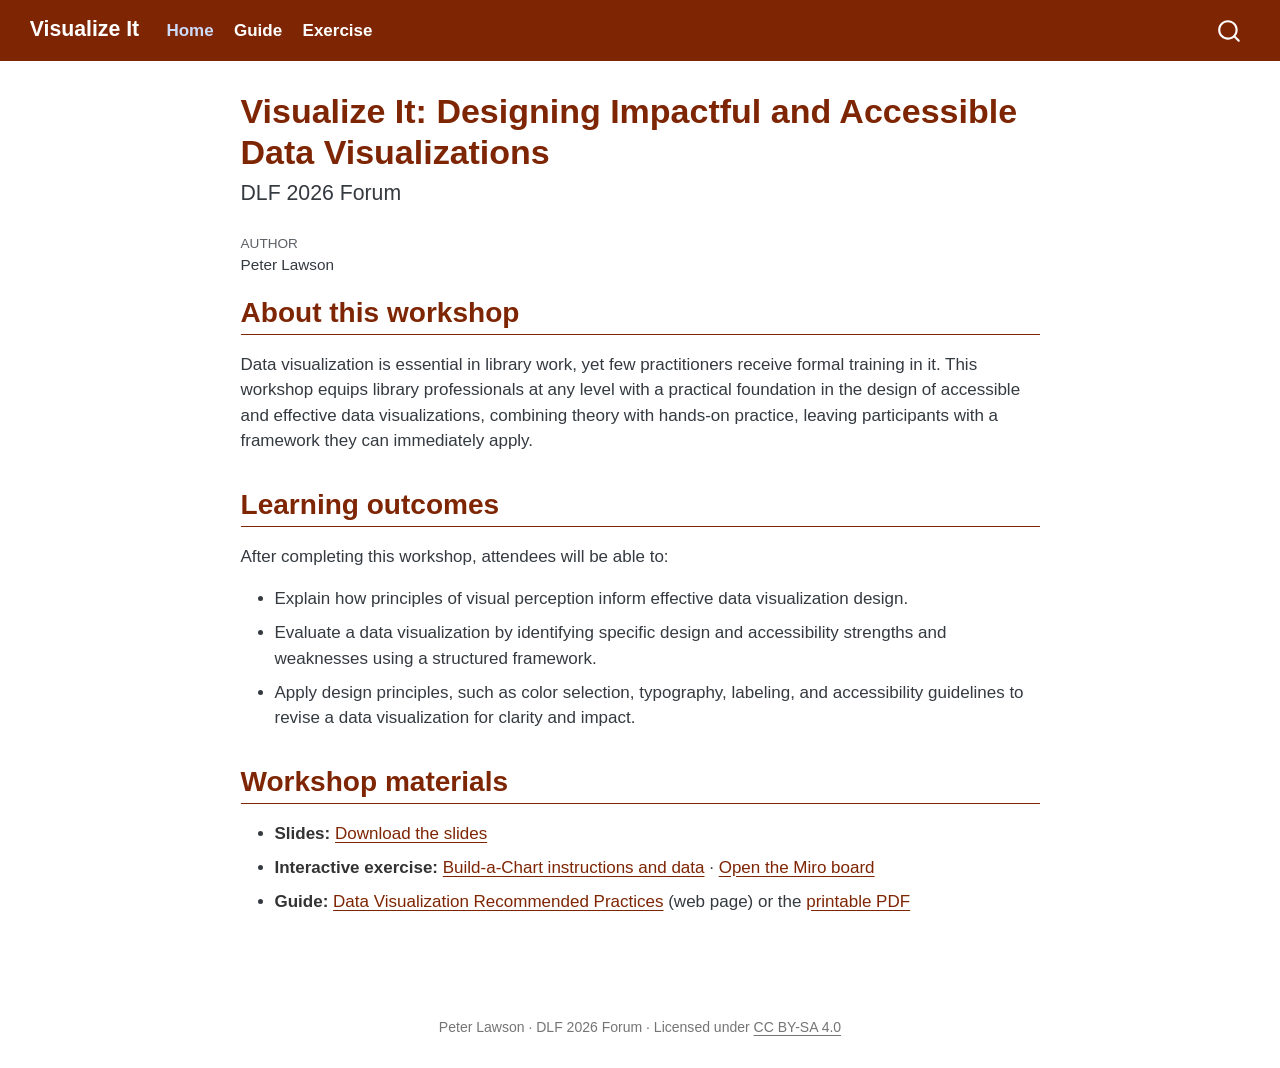
==== docs/index.html @ b8fcf2ea "Updated workshop site" ====
<!DOCTYPE html>
<html xmlns="http://www.w3.org/1999/xhtml" lang="en" xml:lang="en"><head>

<meta charset="utf-8">
<meta name="generator" content="quarto-1.10.18">

<meta name="viewport" content="width=device-width, initial-scale=1.0, user-scalable=yes">

<meta name="author" content="Peter Lawson">

<title>Visualize It: Designing Impactful and Accessible Data Visualizations – Visualize It</title>
<style>
/* Default styles provided by pandoc.
** See https://pandoc.org/MANUAL.html#variables-for-html for config info.
*/
span.smallcaps{font-variant: small-caps;}
div.columns{display: flex; gap: 1.5em;}
div.column{flex: auto;}
@media screen {
div.columns{gap: min(4vw, 1.5em);}
div.column{overflow-x: auto;}
}
div.hanging-indent{margin-left: 1.5em; text-indent: -1.5em;}
ul.task-list{list-style: none;}
ul.task-list li input[type="checkbox"] {
  width: 0.8em;
  margin: 0 0.8em 0.2em -1em; /* quarto-specific, see https://github.com/quarto-dev/quarto-cli/issues/4556 */ 
  vertical-align: middle;
}
</style>


<script src="site_libs/quarto-nav/quarto-nav.js"></script>
<script src="site_libs/quarto-nav/headroom.min.js"></script>
<script src="site_libs/clipboard/clipboard.min.js"></script>
<script src="site_libs/quarto-search/autocomplete.umd.js"></script>
<script src="site_libs/quarto-search/fuse.min.js"></script>
<script src="site_libs/quarto-search/quarto-search.js"></script>
<meta name="quarto:offset" content="./">
<script src="site_libs/quarto-html/quarto.js" type="module"></script>
<script src="site_libs/quarto-html/tabsets/tabsets.js" type="module"></script>
<script src="site_libs/quarto-html/popper.min.js"></script>
<script src="site_libs/quarto-html/tippy.umd.min.js"></script>
<script src="site_libs/quarto-html/anchor.min.js"></script>
<link href="site_libs/quarto-html/tippy.css" rel="stylesheet">
<link href="site_libs/quarto-html/quarto-syntax-highlighting-64a204ab8560d761af7679ceaba22944.css" rel="stylesheet" id="quarto-text-highlighting-styles">
<script src="site_libs/bootstrap/bootstrap.min.js"></script>
<link href="site_libs/bootstrap/bootstrap-icons.css" rel="stylesheet">
<link href="site_libs/bootstrap/bootstrap-1c225504b651b52d7ceb7165f9ae1295.min.css" rel="stylesheet" append-hash="true" id="quarto-bootstrap" data-mode="light">
<script id="quarto-search-options" type="application/json">{
  "location": "navbar",
  "copy-button": false,
  "collapse-after": 3,
  "panel-placement": "end",
  "type": "overlay",
  "limit": 50,
  "keyboard-shortcut": [
    "f",
    "/",
    "s"
  ],
  "show-item-context": false,
  "language": {
    "search-no-results-text": "No results",
    "search-matching-documents-text": "matching documents",
    "search-copy-link-title": "Copy link to search",
    "search-hide-matches-text": "Hide additional matches",
    "search-more-match-text": "more match in this document",
    "search-more-matches-text": "more matches in this document",
    "search-clear-button-title": "Clear",
    "search-text-placeholder": "",
    "search-detached-cancel-button-title": "Cancel",
    "search-submit-button-title": "Submit",
    "search-label": "Search"
  }
}</script>


<link rel="stylesheet" href="styles.css">
</head>

<body class="nav-fixed fullcontent quarto-light">

<div id="quarto-search-results"></div>
  <header id="quarto-header" class="headroom fixed-top">
    <nav class="navbar navbar-expand-lg " data-bs-theme="dark">
      <div class="navbar-container container-fluid">
      <div class="navbar-brand-container mx-auto">
    <a class="navbar-brand" href="./index.html">
    <span class="navbar-title">Visualize It</span>
    </a>
  </div>
            <div id="quarto-search" class="" title="Search"></div>
          <button class="navbar-toggler" type="button" data-bs-toggle="collapse" data-bs-target="#navbarCollapse" aria-controls="navbarCollapse" role="menu" aria-expanded="false" aria-label="Toggle navigation" onclick="if (window.quartoToggleHeadroom) { window.quartoToggleHeadroom(); }">
  <span class="navbar-toggler-icon"></span>
</button>
          <div class="collapse navbar-collapse" id="navbarCollapse">
            <ul class="navbar-nav navbar-nav-scroll me-auto">
  <li class="nav-item">
    <a class="nav-link active" href="./index.html" aria-current="page"> 
<span class="menu-text">Home</span></a>
  </li>  
  <li class="nav-item">
    <a class="nav-link" href="./handout.html"> 
<span class="menu-text">Guide</span></a>
  </li>  
  <li class="nav-item">
    <a class="nav-link" href="./exercise.html"> 
<span class="menu-text">Exercise</span></a>
  </li>  
</ul>
          </div> <!-- /navcollapse -->
            <div class="quarto-navbar-tools">
</div>
      </div> <!-- /container-fluid -->
    </nav>
</header>
<!-- content -->
<div id="quarto-content" class="quarto-container page-columns page-rows-contents page-layout-article page-navbar">
<!-- sidebar -->
<!-- margin-sidebar -->
    
<!-- main -->
<main class="content" id="quarto-document-content">

<header id="title-block-header" class="quarto-title-block default">
<div class="quarto-title">
<h1 class="title">Visualize It: Designing Impactful and Accessible Data Visualizations</h1>
<p class="subtitle lead">DLF 2026 Forum</p>
</div>



<div class="quarto-title-meta">

    <div>
    <div class="quarto-title-meta-heading">Author</div>
    <div class="quarto-title-meta-contents">
             <p>Peter Lawson </p>
          </div>
  </div>
    
  
    
  </div>
  


</header>


<section id="about-this-workshop" class="level2">
<h2 class="anchored" data-anchor-id="about-this-workshop">About this workshop</h2>
<p>Data visualization is essential in library work, yet few practitioners receive formal training in it. This workshop equips library professionals at any level with a practical foundation in the design of accessible and effective data visualizations, combining theory with hands-on practice, leaving participants with a framework they can immediately apply.</p>
</section>
<section id="learning-outcomes" class="level2">
<h2 class="anchored" data-anchor-id="learning-outcomes">Learning outcomes</h2>
<p>After completing this workshop, attendees will be able to:</p>
<ul>
<li>Explain how principles of visual perception inform effective data visualization design.</li>
<li>Evaluate a data visualization by identifying specific design and accessibility strengths and weaknesses using a structured framework.</li>
<li>Apply design principles, such as color selection, typography, labeling, and accessibility guidelines to revise a data visualization for clarity and impact.</li>
</ul>
</section>
<section id="workshop-materials" class="level2">
<h2 class="anchored" data-anchor-id="workshop-materials">Workshop materials</h2>
<ul>
<li><strong>Slides:</strong> <a href="dlf-data-visualization.pptx" download="dlf-data-visualization.pptx" target="_blank" rel="noopener">Download the slides</a></li>
<li><strong>Interactive exercise:</strong> <a href="./exercise.html">Build-a-Chart instructions and data</a> · <a href="https://bit.ly/dlf-vis-it-exercise" target="_blank" rel="noopener">Open the Miro board</a></li>
<li><strong>Guide:</strong> <a href="./handout.html" target="_blank" rel="noopener">Data Visualization Recommended Practices</a> (web page) or the <a href="Visualize_It_Handout.pdf" target="_blank" rel="noopener">printable PDF</a></li>
</ul>


</section>

</main> <!-- /main -->
<script id="quarto-html-after-body" type="application/javascript">
  window.document.addEventListener("DOMContentLoaded", function (event) {
    const icon = "";
    const anchorJS = new window.AnchorJS();
    anchorJS.options = {
      placement: 'right',
      icon: icon
    };
    anchorJS.add('.anchored');
    const isCodeAnnotation = (el) => {
      for (const clz of el.classList) {
        if (clz.startsWith('code-annotation-')) {                     
          return true;
        }
      }
      return false;
    }
    const onCopySuccess = function(e) {
      // button target
      const button = e.trigger;
      // don't keep focus
      button.blur();
      // flash "checked"
      button.classList.add('code-copy-button-checked');
      var currentTitle = button.getAttribute("title");
      button.setAttribute("title", "Copied!");
      let tooltip;
      if (window.bootstrap) {
        button.setAttribute("data-bs-toggle", "tooltip");
        button.setAttribute("data-bs-placement", "left");
        button.setAttribute("data-bs-title", "Copied!");
        tooltip = new bootstrap.Tooltip(button, 
          { trigger: "manual", 
            customClass: "code-copy-button-tooltip",
            offset: [0, -8]});
        tooltip.show();    
      }
      setTimeout(function() {
        if (tooltip) {
          tooltip.hide();
          button.removeAttribute("data-bs-title");
          button.removeAttribute("data-bs-toggle");
          button.removeAttribute("data-bs-placement");
        }
        button.setAttribute("title", currentTitle);
        button.classList.remove('code-copy-button-checked');
      }, 1000);
      // clear code selection
      e.clearSelection();
    }
    const getTextToCopy = function(trigger) {
      const outerScaffold = trigger.parentElement.cloneNode(true);
      const codeEl = outerScaffold.querySelector('code');
      for (const childEl of codeEl.children) {
        if (isCodeAnnotation(childEl)) {
          childEl.remove();
        }
      }
      return codeEl.innerText;
    }
    const clipboard = new window.ClipboardJS('.code-copy-button:not([data-in-quarto-modal])', {
      text: getTextToCopy
    });
    clipboard.on('success', onCopySuccess);
    if (window.document.getElementById('quarto-embedded-source-code-modal')) {
      const clipboardModal = new window.ClipboardJS('.code-copy-button[data-in-quarto-modal]', {
        text: getTextToCopy,
        container: window.document.getElementById('quarto-embedded-source-code-modal')
      });
      clipboardModal.on('success', onCopySuccess);
    }
      var localhostRegex = new RegExp(/^(?:http|https):\/\/localhost\:?[0-9]*\//);
      var mailtoRegex = new RegExp(/^mailto:/);
        var filterRegex = new RegExp('/' + window.location.host + '/');
      var isInternal = (href) => {
          return filterRegex.test(href) || localhostRegex.test(href) || mailtoRegex.test(href);
      }
      // Inspect non-navigation links and adorn them if external
     var links = window.document.querySelectorAll('a[href]:not(.nav-link):not(.navbar-brand):not(.toc-action):not(.sidebar-link):not(.sidebar-item-toggle):not(.pagination-link):not(.no-external):not([aria-hidden]):not(.dropdown-item):not(.quarto-navigation-tool):not(.about-link)');
      for (var i=0; i<links.length; i++) {
        const link = links[i];
        if (!isInternal(link.href)) {
          // undo the damage that might have been done by quarto-nav.js in the case of
          // links that we want to consider external
          if (link.dataset.originalHref !== undefined) {
            link.href = link.dataset.originalHref;
          }
            // target, if specified
            link.setAttribute("target", "_blank");
            if (link.getAttribute("rel") === null) {
              link.setAttribute("rel", "noopener");
            }
        }
      }
    function tippyHover(el, contentFn, onTriggerFn, onUntriggerFn) {
      const config = {
        allowHTML: true,
        maxWidth: 500,
        delay: 100,
        arrow: false,
        appendTo: function(el) {
            return el.parentElement;
        },
        interactive: true,
        interactiveBorder: 10,
        theme: 'quarto',
        placement: 'bottom-start',
      };
      if (contentFn) {
        config.content = contentFn;
      }
      if (onTriggerFn) {
        config.onTrigger = onTriggerFn;
      }
      if (onUntriggerFn) {
        config.onUntrigger = onUntriggerFn;
      }
      window.tippy(el, config); 
    }
    const noterefs = window.document.querySelectorAll('a[role="doc-noteref"]');
    for (var i=0; i<noterefs.length; i++) {
      const ref = noterefs[i];
      tippyHover(ref, function() {
        // use id or data attribute instead here
        let href = ref.getAttribute('data-footnote-href') || ref.getAttribute('href');
        try { href = new URL(href).hash; } catch {}
        const id = href.replace(/^#\/?/, "");
        const note = window.document.getElementById(id);
        if (note) {
          return note.innerHTML;
        } else {
          return "";
        }
      });
    }
    const xrefs = window.document.querySelectorAll('a.quarto-xref');
    const processXRef = (id, note) => {
      // Strip column container classes
      const stripColumnClz = (el) => {
        el.classList.remove("page-full", "page-columns");
        if (el.children) {
          for (const child of el.children) {
            stripColumnClz(child);
          }
        }
      }
      stripColumnClz(note)
      if (id === null || id.startsWith('sec-')) {
        // Special case sections, only their first couple elements
        const container = document.createElement("div");
        if (note.children && note.children.length > 2) {
          container.appendChild(note.children[0].cloneNode(true));
          for (let i = 1; i < note.children.length; i++) {
            const child = note.children[i];
            if (child.tagName === "P" && child.innerText === "") {
              continue;
            } else {
              container.appendChild(child.cloneNode(true));
              break;
            }
          }
          if (window.Quarto?.typesetMath) {
            window.Quarto.typesetMath(container);
          }
          return container.innerHTML
        } else {
          if (window.Quarto?.typesetMath) {
            window.Quarto.typesetMath(note);
          }
          return note.innerHTML;
        }
      } else {
        // Remove any anchor links if they are present
        const anchorLink = note.querySelector('a.anchorjs-link');
        if (anchorLink) {
          anchorLink.remove();
        }
        if (window.Quarto?.typesetMath) {
          window.Quarto.typesetMath(note);
        }
        if (note.classList.contains("callout")) {
          return note.outerHTML;
        } else {
          return note.innerHTML;
        }
      }
    }
    for (var i=0; i<xrefs.length; i++) {
      const xref = xrefs[i];
      tippyHover(xref, undefined, function(instance) {
        instance.disable();
        let url = xref.getAttribute('href');
        let hash = undefined; 
        if (url.startsWith('#')) {
          hash = url;
        } else {
          try { hash = new URL(url).hash; } catch {}
        }
        if (hash) {
          const id = hash.replace(/^#\/?/, "");
          const note = window.document.getElementById(id);
          if (note !== null) {
            try {
              const html = processXRef(id, note.cloneNode(true));
              instance.setContent(html);
            } finally {
              instance.enable();
              instance.show();
            }
          } else {
            // See if we can fetch this
            fetch(url.split('#')[0])
            .then(res => res.text())
            .then(html => {
              const parser = new DOMParser();
              const htmlDoc = parser.parseFromString(html, "text/html");
              const note = htmlDoc.getElementById(id);
              if (note !== null) {
                const html = processXRef(id, note);
                instance.setContent(html);
              } 
            }).finally(() => {
              instance.enable();
              instance.show();
            });
          }
        } else {
          // See if we can fetch a full url (with no hash to target)
          // This is a special case and we should probably do some content thinning / targeting
          fetch(url)
          .then(res => res.text())
          .then(html => {
            const parser = new DOMParser();
            const htmlDoc = parser.parseFromString(html, "text/html");
            const note = htmlDoc.querySelector('main.content');
            if (note !== null) {
              // This should only happen for chapter cross references
              // (since there is no id in the URL)
              // remove the first header
              if (note.children.length > 0 && note.children[0].tagName === "HEADER") {
                note.children[0].remove();
              }
              const html = processXRef(null, note);
              instance.setContent(html);
            } 
          }).finally(() => {
            instance.enable();
            instance.show();
          });
        }
      }, function(instance) {
      });
    }
        let selectedAnnoteEl;
        const selectorForAnnotation = ( cell, annotation) => {
          let cellAttr = 'data-code-cell="' + cell + '"';
          let lineAttr = 'data-code-annotation="' +  annotation + '"';
          const selector = 'span[' + cellAttr + '][' + lineAttr + ']';
          return selector;
        }
        const selectCodeLines = (annoteEl) => {
          const doc = window.document;
          const targetCell = annoteEl.getAttribute("data-target-cell");
          const targetAnnotation = annoteEl.getAttribute("data-target-annotation");
          const annoteSpan = window.document.querySelector(selectorForAnnotation(targetCell, targetAnnotation));
          const lines = annoteSpan.getAttribute("data-code-lines").split(",");
          const lineIds = lines.map((line) => {
            return targetCell + "-" + line;
          })
          let top = null;
          let height = null;
          let parent = null;
          if (lineIds.length > 0) {
              //compute the position of the single el (top and bottom and make a div)
              const el = window.document.getElementById(lineIds[0]);
              top = el.offsetTop;
              height = el.offsetHeight;
              parent = el.parentElement.parentElement;
            if (lineIds.length > 1) {
              const lastEl = window.document.getElementById(lineIds[lineIds.length - 1]);
              const bottom = lastEl.offsetTop + lastEl.offsetHeight;
              height = bottom - top;
            }
            if (top !== null && height !== null && parent !== null) {
              // cook up a div (if necessary) and position it 
              let div = window.document.getElementById("code-annotation-line-highlight");
              if (div === null) {
                div = window.document.createElement("div");
                div.setAttribute("id", "code-annotation-line-highlight");
                div.style.position = 'absolute';
                parent.appendChild(div);
              }
              div.style.top = top - 2 + "px";
              div.style.height = height + 4 + "px";
              div.style.left = 0;
              let gutterDiv = window.document.getElementById("code-annotation-line-highlight-gutter");
              if (gutterDiv === null) {
                gutterDiv = window.document.createElement("div");
                gutterDiv.setAttribute("id", "code-annotation-line-highlight-gutter");
                gutterDiv.style.position = 'absolute';
                const codeCell = window.document.getElementById(targetCell);
                const gutter = codeCell.querySelector('.code-annotation-gutter');
                gutter.appendChild(gutterDiv);
              }
              gutterDiv.style.top = top - 2 + "px";
              gutterDiv.style.height = height + 4 + "px";
            }
            selectedAnnoteEl = annoteEl;
          }
        };
        const unselectCodeLines = () => {
          const elementsIds = ["code-annotation-line-highlight", "code-annotation-line-highlight-gutter"];
          elementsIds.forEach((elId) => {
            const div = window.document.getElementById(elId);
            if (div) {
              div.remove();
            }
          });
          selectedAnnoteEl = undefined;
        };
          // Handle positioning of the toggle
      window.addEventListener(
        "resize",
        throttle(() => {
          elRect = undefined;
          if (selectedAnnoteEl) {
            selectCodeLines(selectedAnnoteEl);
          }
        }, 10)
      );
      function throttle(fn, ms) {
      let throttle = false;
      let timer;
        return (...args) => {
          if(!throttle) { // first call gets through
              fn.apply(this, args);
              throttle = true;
          } else { // all the others get throttled
              if(timer) clearTimeout(timer); // cancel #2
              timer = setTimeout(() => {
                fn.apply(this, args);
                timer = throttle = false;
              }, ms);
          }
        };
      }
        // Attach click handler to the DT
        const annoteDls = window.document.querySelectorAll('dt[data-target-cell]');
        for (const annoteDlNode of annoteDls) {
          annoteDlNode.addEventListener('click', (event) => {
            const clickedEl = event.target;
            if (clickedEl !== selectedAnnoteEl) {
              unselectCodeLines();
              const activeEl = window.document.querySelector('dt[data-target-cell].code-annotation-active');
              if (activeEl) {
                activeEl.classList.remove('code-annotation-active');
              }
              selectCodeLines(clickedEl);
              clickedEl.classList.add('code-annotation-active');
            } else {
              // Unselect the line
              unselectCodeLines();
              clickedEl.classList.remove('code-annotation-active');
            }
          });
        }
    const findCites = (el) => {
      const parentEl = el.parentElement;
      if (parentEl) {
        const cites = parentEl.dataset.cites;
        if (cites) {
          return {
            el,
            cites: cites.split(' ')
          };
        } else {
          return findCites(el.parentElement)
        }
      } else {
        return undefined;
      }
    };
    var bibliorefs = window.document.querySelectorAll('a[role="doc-biblioref"]');
    for (var i=0; i<bibliorefs.length; i++) {
      const ref = bibliorefs[i];
      const citeInfo = findCites(ref);
      if (citeInfo) {
        tippyHover(citeInfo.el, function() {
          var popup = window.document.createElement('div');
          citeInfo.cites.forEach(function(cite) {
            var citeDiv = window.document.createElement('div');
            citeDiv.classList.add('hanging-indent');
            citeDiv.classList.add('csl-entry');
            var biblioDiv = window.document.getElementById('ref-' + cite);
            if (biblioDiv) {
              citeDiv.innerHTML = biblioDiv.innerHTML;
            }
            popup.appendChild(citeDiv);
          });
          return popup.innerHTML;
        });
      }
    }
  });
  </script>
</div> <!-- /content -->
<footer class="footer">
  <div class="nav-footer">
    <div class="nav-footer-left">
      &nbsp;
    </div>   
    <div class="nav-footer-center">
<p>Peter Lawson · DLF 2026 Forum · Licensed under <a href="https://creativecommons.org/licenses/by-sa/4.0/" rel="license">CC BY-SA 4.0</a></p>
</div>
    <div class="nav-footer-right">
      &nbsp;
    </div>
  </div>
</footer>




</body></html>
---- docs/site_libs/quarto-html/tippy.css ----
.tippy-box[data-animation=fade][data-state=hidden]{opacity:0}[data-tippy-root]{max-width:calc(100vw - 10px)}.tippy-box{position:relative;background-color:#333;color:#fff;border-radius:4px;font-size:14px;line-height:1.4;white-space:normal;outline:0;transition-property:transform,visibility,opacity}.tippy-box[data-placement^=top]>.tippy-arrow{bottom:0}.tippy-box[data-placement^=top]>.tippy-arrow:before{bottom:-7px;left:0;border-width:8px 8px 0;border-top-color:initial;transform-origin:center top}.tippy-box[data-placement^=bottom]>.tippy-arrow{top:0}.tippy-box[data-placement^=bottom]>.tippy-arrow:before{top:-7px;left:0;border-width:0 8px 8px;border-bottom-color:initial;transform-origin:center bottom}.tippy-box[data-placement^=left]>.tippy-arrow{right:0}.tippy-box[data-placement^=left]>.tippy-arrow:before{border-width:8px 0 8px 8px;border-left-color:initial;right:-7px;transform-origin:center left}.tippy-box[data-placement^=right]>.tippy-arrow{left:0}.tippy-box[data-placement^=right]>.tippy-arrow:before{left:-7px;border-width:8px 8px 8px 0;border-right-color:initial;transform-origin:center right}.tippy-box[data-inertia][data-state=visible]{transition-timing-function:cubic-bezier(.54,1.5,.38,1.11)}.tippy-arrow{width:16px;height:16px;color:#333}.tippy-arrow:before{content:"";position:absolute;border-color:transparent;border-style:solid}.tippy-content{position:relative;padding:5px 9px;z-index:1}
---- docs/site_libs/quarto-html/quarto-syntax-highlighting-64a204ab8560d761af7679ceaba22944.css ----
/* quarto syntax highlight colors */
:root {
  --quarto-hl-ot-color: #003B4F;
  --quarto-hl-at-color: #657422;
  --quarto-hl-ss-color: #20794D;
  --quarto-hl-an-color: #5E5E5E;
  --quarto-hl-fu-color: #4758AB;
  --quarto-hl-st-color: #20794D;
  --quarto-hl-cf-color: #003B4F;
  --quarto-hl-op-color: #5E5E5E;
  --quarto-hl-er-color: #AD0000;
  --quarto-hl-bn-color: #AD0000;
  --quarto-hl-al-color: #AD0000;
  --quarto-hl-va-color: #111111;
  --quarto-hl-bu-color: inherit;
  --quarto-hl-ex-color: inherit;
  --quarto-hl-pp-color: #AD0000;
  --quarto-hl-in-color: #5E5E5E;
  --quarto-hl-vs-color: #20794D;
  --quarto-hl-wa-color: #5E5E5E;
  --quarto-hl-do-color: #5E5E5E;
  --quarto-hl-im-color: #00769E;
  --quarto-hl-ch-color: #20794D;
  --quarto-hl-dt-color: #AD0000;
  --quarto-hl-fl-color: #AD0000;
  --quarto-hl-co-color: #5E5E5E;
  --quarto-hl-cv-color: #5E5E5E;
  --quarto-hl-cn-color: #8f5902;
  --quarto-hl-sc-color: #5E5E5E;
  --quarto-hl-dv-color: #AD0000;
  --quarto-hl-kw-color: #003B4F;
}

/* other quarto variables */
:root {
  --quarto-font-monospace: SFMono-Regular, Menlo, Monaco, Consolas, "Liberation Mono", "Courier New", monospace;
}

/* syntax highlight based on Pandoc's rules */
pre > code.sourceCode > span {
  color: #003B4F;
}

code.sourceCode > span {
  color: #003B4F;
}

div.sourceCode,
div.sourceCode pre.sourceCode {
  color: #003B4F;
}

/* Normal */
code span {
  color: #003B4F;
}

/* Alert */
code span.al {
  color: #AD0000;
  font-style: inherit;
}

/* Annotation */
code span.an {
  color: #5E5E5E;
  font-style: inherit;
}

/* Attribute */
code span.at {
  color: #657422;
  font-style: inherit;
}

/* BaseN */
code span.bn {
  color: #AD0000;
  font-style: inherit;
}

/* BuiltIn */
code span.bu {
  font-style: inherit;
}

/* ControlFlow */
code span.cf {
  color: #003B4F;
  font-weight: bold;
  font-style: inherit;
}

/* Char */
code span.ch {
  color: #20794D;
  font-style: inherit;
}

/* Constant */
code span.cn {
  color: #8f5902;
  font-style: inherit;
}

/* Comment */
code span.co {
  color: #5E5E5E;
  font-style: inherit;
}

/* CommentVar */
code span.cv {
  color: #5E5E5E;
  font-style: italic;
}

/* Documentation */
code span.do {
  color: #5E5E5E;
  font-style: italic;
}

/* DataType */
code span.dt {
  color: #AD0000;
  font-style: inherit;
}

/* DecVal */
code span.dv {
  color: #AD0000;
  font-style: inherit;
}

/* Error */
code span.er {
  color: #AD0000;
  font-style: inherit;
}

/* Extension */
code span.ex {
  font-style: inherit;
}

/* Float */
code span.fl {
  color: #AD0000;
  font-style: inherit;
}

/* Function */
code span.fu {
  color: #4758AB;
  font-style: inherit;
}

/* Import */
code span.im {
  color: #00769E;
  font-style: inherit;
}

/* Information */
code span.in {
  color: #5E5E5E;
  font-style: inherit;
}

/* Keyword */
code span.kw {
  color: #003B4F;
  font-weight: bold;
  font-style: inherit;
}

/* Operator */
code span.op {
  color: #5E5E5E;
  font-style: inherit;
}

/* Other */
code span.ot {
  color: #003B4F;
  font-style: inherit;
}

/* Preprocessor */
code span.pp {
  color: #AD0000;
  font-style: inherit;
}

/* SpecialChar */
code span.sc {
  color: #5E5E5E;
  font-style: inherit;
}

/* SpecialString */
code span.ss {
  color: #20794D;
  font-style: inherit;
}

/* String */
code span.st {
  color: #20794D;
  font-style: inherit;
}

/* Variable */
code span.va {
  color: #111111;
  font-style: inherit;
}

/* VerbatimString */
code span.vs {
  color: #20794D;
  font-style: inherit;
}

/* Warning */
code span.wa {
  color: #5E5E5E;
  font-style: italic;
}

.prevent-inlining {
  content: "</";
}

/*# sourceMappingURL=9d8d5bb603a83b8298b89080a598c93b.css.map */
---- docs/styles.css ----
:root {
  --accent: #7E2504;
  --accent-dark: #5A1A03;
  --dark-grey: #333333;
}

.navbar .navbar-title,
.navbar .nav-link {
  font-weight: 600;
}

h1.title,
main h2 {
  color: var(--accent);
}

main h2 {
  border-bottom: 1px solid var(--accent);
  padding-bottom: 0.25rem;
  margin-top: 2rem;
}

main strong {
  color: var(--dark-grey);
}

main a {
  color: var(--accent);
  text-decoration: underline;
}

main a:hover,
main a:focus {
  color: var(--accent-dark);
}

main li {
  margin-bottom: 0.5em;
}

main li > ul {
  margin-top: 0.5em;
}

/* Handout checklist: checkboxes sit where the bullets are */
.checklist ul {
  list-style: none;
  padding-left: 2rem;
}

.checklist input[type="checkbox"] {
  accent-color: var(--accent);
  width: 1em;
  margin: 0 0.6em 0 -1.6em;
  vertical-align: -0.1em;
}
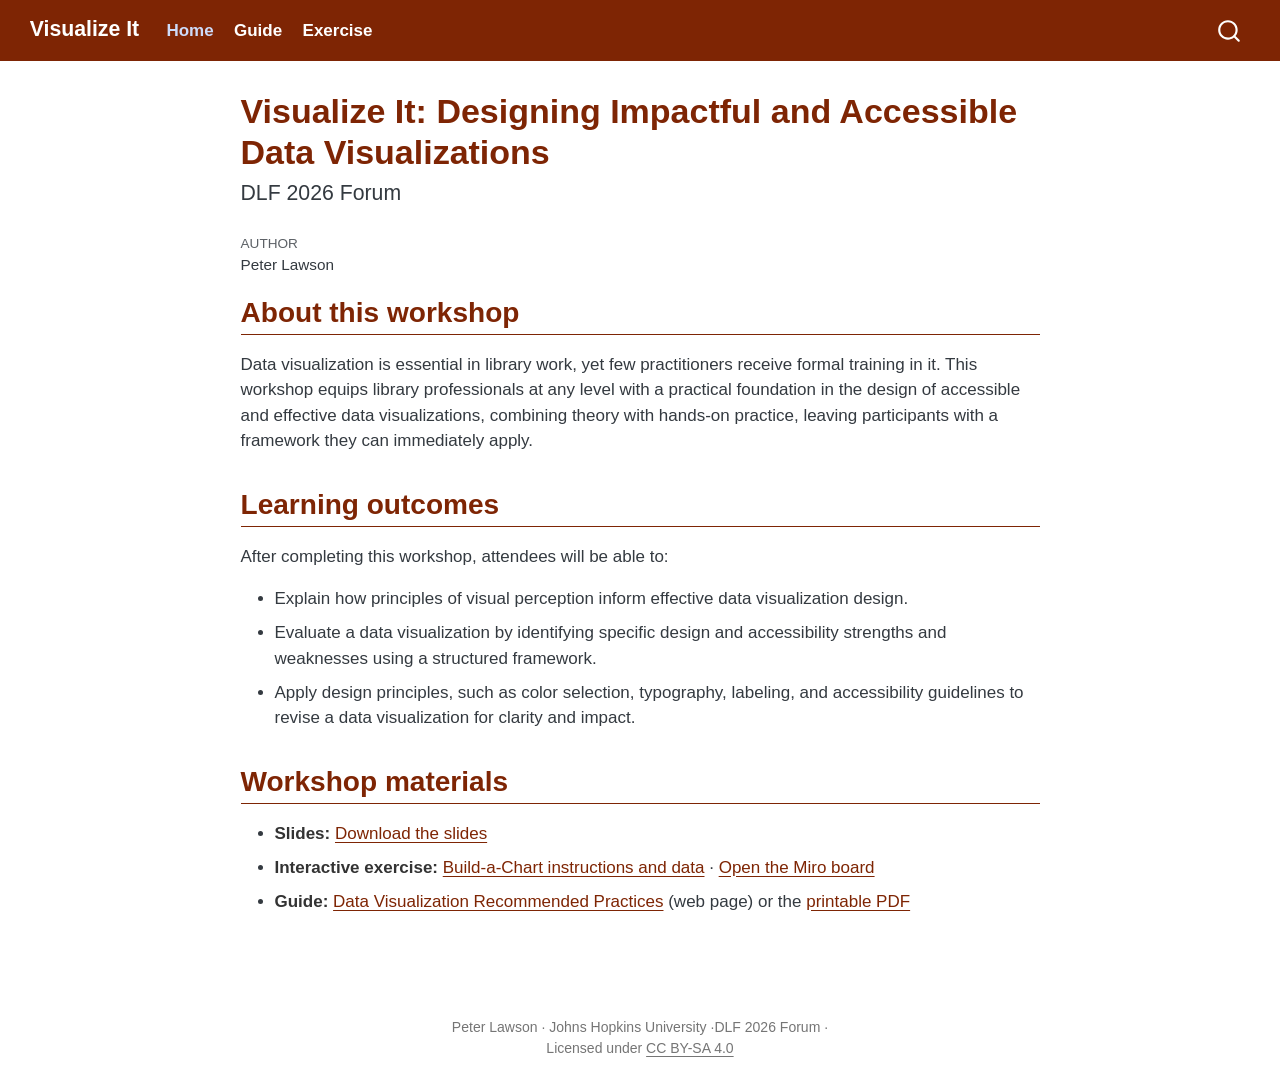
==== commit 7a43fae2: "updated slides" ====
--- a/docs/index.html
+++ b/docs/index.html
@@ -165,9 +165,9 @@
 <section id="workshop-materials" class="level2">
 <h2 class="anchored" data-anchor-id="workshop-materials">Workshop materials</h2>
 <ul>
-<li><strong>Slides:</strong> <a href="dlf-data-visualization.pptx" download="dlf-data-visualization.pptx" target="_blank" rel="noopener">Download the slides</a></li>
+<li><strong>Slides:</strong> <a href="materials/dlf-data-visualization.pptx" download="dlf-data-visualization.pptx" target="_blank" rel="noopener">Download the slides</a></li>
 <li><strong>Interactive exercise:</strong> <a href="./exercise.html">Build-a-Chart instructions and data</a> · <a href="https://bit.ly/dlf-vis-it-exercise" target="_blank" rel="noopener">Open the Miro board</a></li>
-<li><strong>Guide:</strong> <a href="./handout.html" target="_blank" rel="noopener">Data Visualization Recommended Practices</a> (web page) or the <a href="Visualize_It_Handout.pdf" target="_blank" rel="noopener">printable PDF</a></li>
+<li><strong>Guide:</strong> <a href="./handout.html" target="_blank" rel="noopener">Data Visualization Recommended Practices</a> (web page) or the <a href="materials/Visualize_It_Handout.pdf" target="_blank" rel="noopener">printable PDF</a></li>
 </ul>
 
 
@@ -586,7 +586,7 @@
       &nbsp;
     </div>   
     <div class="nav-footer-center">
-<p>Peter Lawson · DLF 2026 Forum · Licensed under <a href="https://creativecommons.org/licenses/by-sa/4.0/" rel="license">CC BY-SA 4.0</a></p>
+<p>Peter Lawson · Johns Hopkins University ·DLF 2026 Forum · Licensed under <a href="https://creativecommons.org/licenses/by-sa/4.0/" rel="license">CC BY-SA 4.0</a></p>
 </div>
     <div class="nav-footer-right">
       &nbsp;
--- a/docs/styles.css
+++ b/docs/styles.css
@@ -54,3 +54,31 @@
   margin: 0 0.6em 0 -1.6em;
   vertical-align: -0.1em;
 }
+
+/* Exercise data table: size columns to their content so headers don't squeeze */
+.data-table table col {
+  width: auto !important;
+}
+
+.data-table table {
+  font-size: 0.875rem;
+}
+
+.data-table th {
+  vertical-align: bottom;
+}
+
+.data-table th,
+.data-table td {
+  padding-left: 0.4rem;
+  padding-right: 0.4rem;
+}
+
+/* On narrow screens, scroll the table sideways instead of cutting it off */
+.data-table {
+  overflow-x: auto;
+}
+
+.data-table caption {
+  text-align: left;
+}
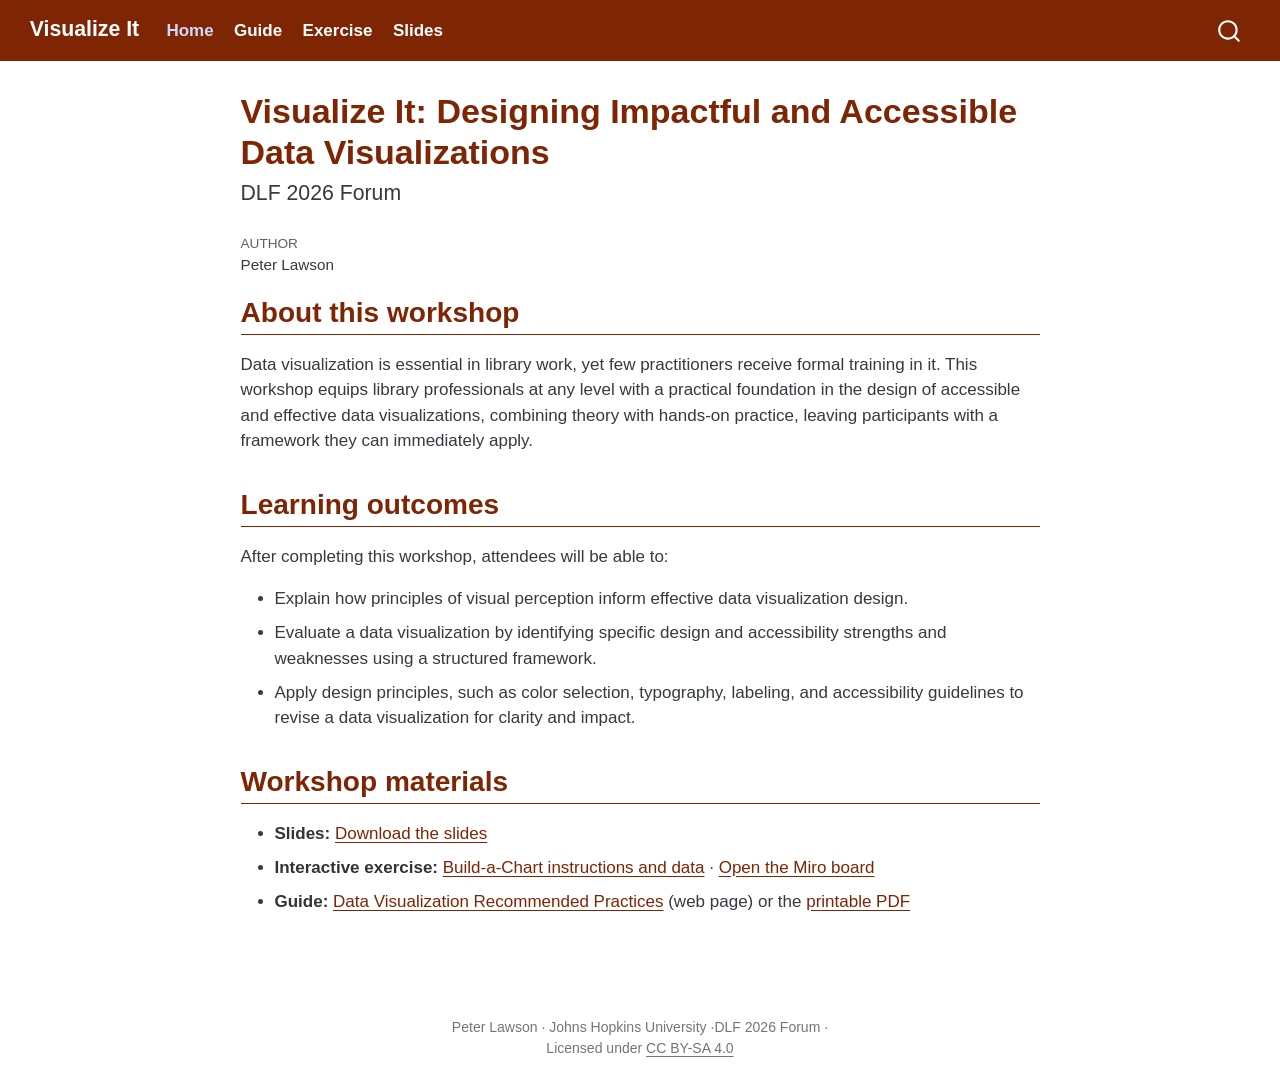
==== commit 449fc0e0: "updated slides" ====
--- a/docs/index.html
+++ b/docs/index.html
@@ -108,6 +108,10 @@
     <a class="nav-link" href="./exercise.html"> 
 <span class="menu-text">Exercise</span></a>
   </li>  
+  <li class="nav-item">
+    <a class="nav-link" href="https://zenodo.org/records/23396238"> 
+<span class="menu-text">Slides</span></a>
+  </li>  
 </ul>
           </div> <!-- /navcollapse -->
             <div class="quarto-navbar-tools">
@@ -165,7 +169,7 @@
 <section id="workshop-materials" class="level2">
 <h2 class="anchored" data-anchor-id="workshop-materials">Workshop materials</h2>
 <ul>
-<li><strong>Slides:</strong> <a href="materials/dlf-data-visualization.pptx" download="dlf-data-visualization.pptx" target="_blank" rel="noopener">Download the slides</a></li>
+<li><strong>Slides:</strong> <a href="https://zenodo.org/records/23396238" target="_blank" rel="noopener">Download the slides</a></li>
 <li><strong>Interactive exercise:</strong> <a href="./exercise.html">Build-a-Chart instructions and data</a> · <a href="https://bit.ly/dlf-vis-it-exercise" target="_blank" rel="noopener">Open the Miro board</a></li>
 <li><strong>Guide:</strong> <a href="./handout.html" target="_blank" rel="noopener">Data Visualization Recommended Practices</a> (web page) or the <a href="materials/Visualize_It_Handout.pdf" target="_blank" rel="noopener">printable PDF</a></li>
 </ul>
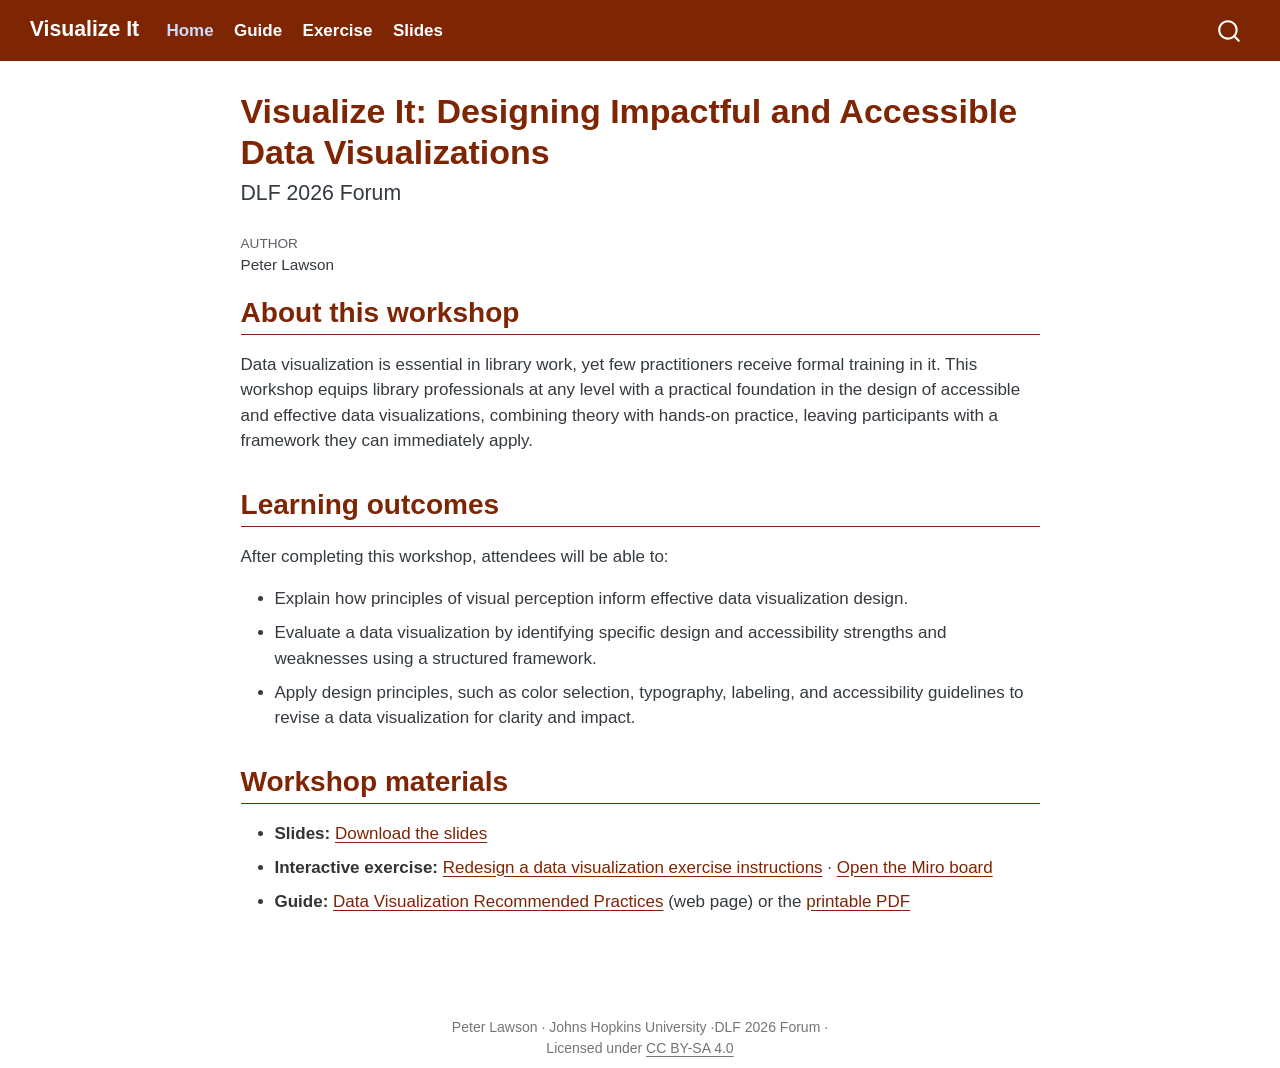
==== commit e812a188: "updated main page" ====
--- a/docs/index.html
+++ b/docs/index.html
@@ -109,7 +109,7 @@
 <span class="menu-text">Exercise</span></a>
   </li>  
   <li class="nav-item">
-    <a class="nav-link" href="https://zenodo.org/records/23396238"> 
+    <a class="nav-link" href="https://zenodo.org/records/23396238" target="_blank"> 
 <span class="menu-text">Slides</span></a>
   </li>  
 </ul>
@@ -170,7 +170,7 @@
 <h2 class="anchored" data-anchor-id="workshop-materials">Workshop materials</h2>
 <ul>
 <li><strong>Slides:</strong> <a href="https://zenodo.org/records/23396238" target="_blank" rel="noopener">Download the slides</a></li>
-<li><strong>Interactive exercise:</strong> <a href="./exercise.html">Build-a-Chart instructions and data</a> · <a href="https://bit.ly/dlf-vis-it-exercise" target="_blank" rel="noopener">Open the Miro board</a></li>
+<li><strong>Interactive exercise:</strong> <a href="./exercise.html">Redesign a data visualization exercise instructions</a> · <a href="https://bit.ly/dlf-vis-it-exercise" target="_blank" rel="noopener">Open the Miro board</a></li>
 <li><strong>Guide:</strong> <a href="./handout.html" target="_blank" rel="noopener">Data Visualization Recommended Practices</a> (web page) or the <a href="materials/Visualize_It_Handout.pdf" target="_blank" rel="noopener">printable PDF</a></li>
 </ul>
 
